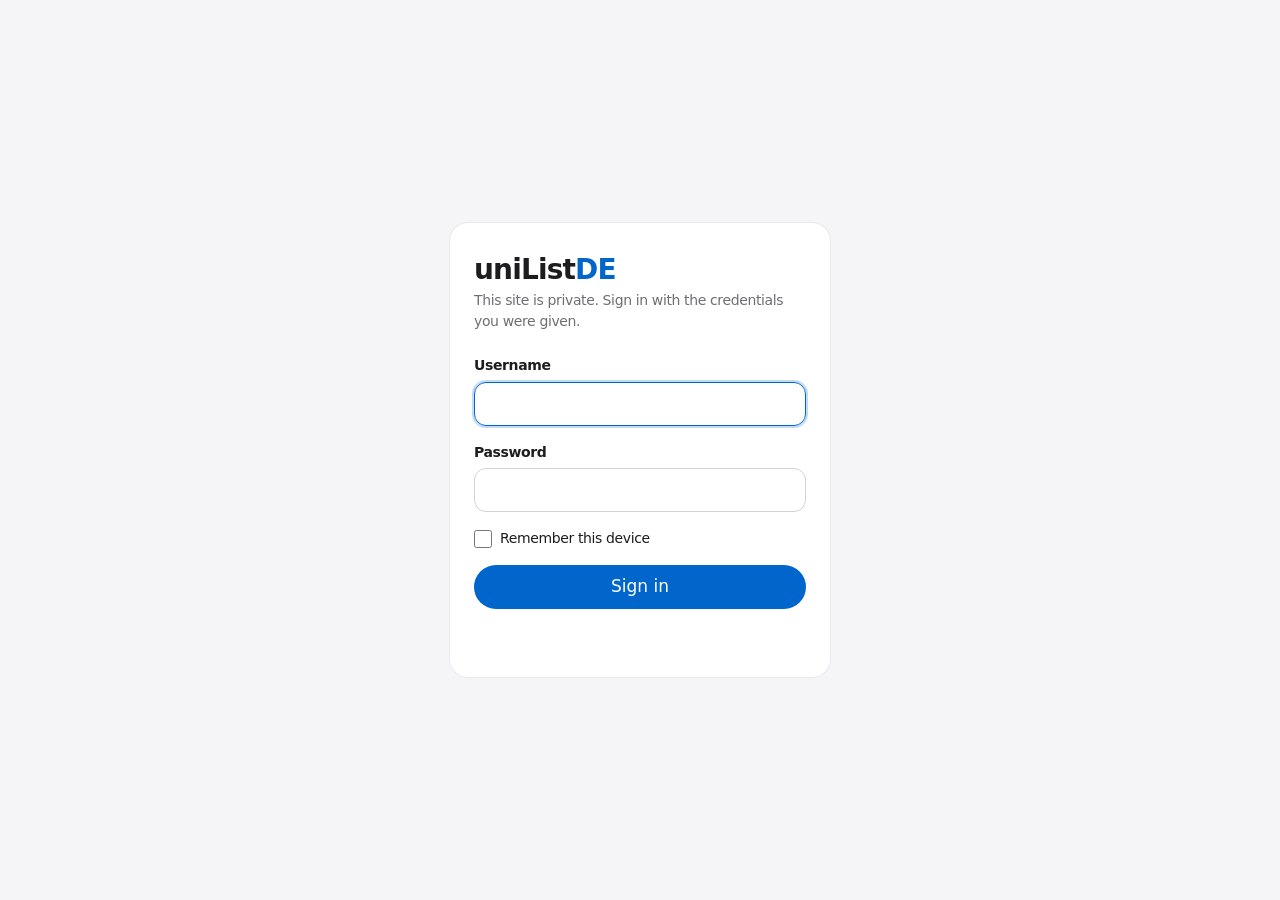
==== 404/index.html @ 33730118 "Deploy aa5e58d5928f51cd6ec2d35219abb6a08ee5b352" ====
<!doctype html>
<html lang="en">
<head>
<meta charset="utf-8">
<meta name="viewport" content="width=device-width, initial-scale=1">
<meta name="robots" content="noindex, nofollow">
<link rel="icon" href="data:,">
<title>Sign in: uniList DE</title>
<style>
  :root { --blue:#0066cc; --ink:#1d1d1f; --ink-3:#6e6e73; --line:#d2d2d7; --bad:#b3261e; }
  * { box-sizing: border-box; }
  html, body { height: 100%; }
  body { margin: 0; display: grid; place-items: center; padding: 16px; background: #f5f5f7; color: var(--ink);
    font: 17px/1.47 -apple-system, BlinkMacSystemFont, "SF Pro Text", "Inter", "Segoe UI", system-ui, Roboto, sans-serif; letter-spacing: -0.022em; -webkit-font-smoothing: antialiased; }
  body.wait main { visibility: hidden; }
  main { width: 100%; max-width: 380px; padding: 32px 24px; background: #fff; border-radius: 18px; box-shadow: 0 0 0 1px #e8e8ed; }
  h1 { margin: 0 0 4px; font: 600 28px/1.1 -apple-system, BlinkMacSystemFont, "SF Pro Display", "Inter", system-ui, sans-serif; letter-spacing: -0.03em; }
  h1 span { color: var(--blue); }
  p { margin: 0 0 24px; color: var(--ink-3); font-size: 14px; }
  form { display: grid; gap: 16px; }
  label { display: grid; gap: 6px; font-size: 14px; font-weight: 600; }
  input[type=text], input[type=password] { width: 100%; min-height: 44px; padding: 10px 12px; border: 1px solid var(--line); border-radius: 12px; font: inherit; font-weight: 400; color: inherit; background: #fff; }
  input:focus { border-color: var(--blue); outline: 2px solid rgba(0,113,227,.25); outline-offset: 0; }
  .check { display: flex; align-items: center; gap: 8px; font-weight: 400; }
  .check input { width: 18px; height: 18px; margin: 0; accent-color: var(--blue); }
  button { min-height: 44px; border: 0; border-radius: 999px; background: var(--blue); color: #fff; font: inherit; cursor: pointer; }
  button:disabled { background: var(--line); color: #424245; cursor: progress; }
  button:focus-visible { outline: 2px solid #0071e3; outline-offset: 2px; }
  .err { min-height: 20px; margin: 0; color: var(--bad); font-size: 14px; }
</style>
</head>
<body class="wait">
<main>
  <h1>uniList<span>DE</span></h1>
  <p>This site is private. Sign in with the credentials you were given.</p>
  <form id="f" autocomplete="on">
    <label>Username <input type="text" id="u" name="username" autocomplete="username" autocapitalize="none" spellcheck="false" required></label>
    <label>Password <input type="password" id="p" name="password" autocomplete="current-password" required></label>
    <label class="check"><input type="checkbox" id="r"> Remember this device</label>
    <button id="b" type="submit">Sign in</button>
    <p class="err" id="e" role="alert"></p>
  </form>
</main>
<script>
(() => {
  const KEYRING = {"v":1,"iter":600000,"users":{"9813ba6cee63ca7877e15a4198fd68dc547dd227cd6344d6c469c0617b73aa99":{"iv":"8YIy4WWxPS7L4ukZ","k":"6tRPwmRvdwOZzoa3z/83nwIt6Bo3PattpwhvLn/Uobwe/H6YMy0M9qNpjrBkaQEW"}}};
  const PAGE = "UleaRjrtK1TjlDn2SOzU2AsKCkxheghcSSDxgYiZ+kBLKD9bYxkUD8/fLtrsgJifG7ZEZoah3Dr7ARahg09MZA2E50jCt/GhyR3K07uH0+RMojnavcOzvrXhomS/bdQEq7j4Kab1UVPy9Fb7+thxus8hX0Eox55diAozffNWZyRksu6zxPqd6hdUSGvjTJ5xpMIQzmym47W3R/[base64]/XMrVl5KqsFlZ4KKXSCwOkaLEQxRSDOOeJ8azqQXhPQxPtTc9YxzN/258iK1Tyrk+H1UdSvLNbokvI/kXlmynAVM17ZvdzouXg2MW5SLOENPhjQYOg6ZOjW7JiI74zRKt3k5CWV8sbxcYvWEZIbljvqs44esy7A/uQwrs9NzrAaV2URVYkJoZ1EmxwQ/YZ7msm5Lk5WWpesiu432eHS/Fdl0Ezl5If3u1oDHJhPPQziUaBJcvzJGVgI+fdx+eAvQlaZblWhDI7eigwPmx3wvxLegVL0GJB99ayQZgTX/cu9y66Xbtve/j8lLWkVZETx5n0ralkiX7UBpHA5zPTZB2SFfZTYKra2AuEBpxwlTSVVjh6S3pKubsk+zOdHhKxC2/iCsB0YRuXkinKPw60ZH29i5w1joYEvAOypawhrY29e856Y0Jk09lHSi/4Ve4aYsAS+22MsmeoDpbXDue2KLHBMFVV1g8uSueRBnyP6PqBUar222U0Hs+PTjADudKXRhSYZ85eRhSa/C1yB0/z7PBDwoKb6yd3FAAgmYxtj+GszI+j84i8NvoQyd/vGq6xIrX8LH/m1J7kHqbqv9KctD1v4vn5pLrzPNrv/waJVSzP77aje1ni2iS6PS1/zJGnMcnIQeEekQGBWl/f0b0P2nL/HxYUxPWmvKmKR7yxWOismCNwiOgqGAhDdh0ITunvwZ1GLxbFoBn/NeufY7ZvRsYjWjkpx0k9A3f+V+rTYO5wCCTF36Y2ZENrklVdstr/OZd9qM46LdEDaxuGAG9IEUSqjp/XC9PG8o47PYHrmbSfoNb+GpZhblMPuHECjTUDCr07W7nSRja3j6JXpSAa6phqKMIiHR19ODCHAbYJw4to4s0mUVrCKDd3nMDMEtlfrFwD0JX59WmXDySbAM5gnWyUMznIzBeIqkHVOiWk4xFistHuHOCGz92BvAJHD2w9MTgKzKRrv2eh/umIwqRM/RJrYlDodTNB+BbQZNV5yxpbcZpiF2ZFGvBYIawWw21xEGwWo3Te/pAk+SVzKrFT5Ply1htIjoubrpc7Mfl64S84RNASR0ke+vcBlS/8Lbr2L9AUcXTVKDvBudycElsCvJAVjfYwuZJNAYjOg+EGaFPDvH0wjQR2tbL5BxufyfSIDTVJa+S0tp2EOAYAk3gSnH7Df3pAevpR0NhaBhRog3el4Ek7fK51IwjAbe7Fs76rKAtodUxO1sBwQt90Ic6F7mBbtA6HoW+emcs2sn5ystgUK2/+4bIvG+y8nZ1nLL8ZEMDmUFOZX9EcqusrKZMCYV6ol5Be5QlW8Y2UxUVEsJ+7OjKTT+H+s313agyuHu0avuB/4tBbDyHP0+4Nsau3pI/16vXUba0xrEXMgK/A6+Ve178Pq9b9apZiK7+bAN8uTj9HhxiwLCjYncig4nqQ2P0VHlVL7tIGTnUtCLNCvgqVw3PWUosVFVQQ9M6xNOb35MHwpL/V4luaEZ7CyPoSj//HOp7n3sWiD7kvRrKAm78gkirxIKAA75AXnaaYn7Kv5ewVtq3ahbw45Px1jE5+19TwV1F7JH+rY9TzgqFhZ50adpVNAj2hT+/1MLI85HpI3EhcrwZTzDC9qMty4Dq5KS44exFsV8J5UD9nQskFTLkQ2Xhf+r7hE2bOtwHWqUffWgH+10EcMhCKMPZXQMBJPgS+8JZ6FbkF5vUKY/zWdyH14cpKKqd9g4KleOws1hSvKx71tiirdQbel/1UGaMq9GNB2IHAg8fUGm+d6rUOU7pVkocuR3sJ1gS1Dps4mmM7ar3vOhTmZ4+GqxQrtAGGmmA3OEQdZAriTQrM/[base64]/TZi3BpOx5ZqyZDx4VGmCwxSkoxgf6l4t8tqriHOVWxNEfTJXVkqovF8W4Bg7vB/o1ozqxGqTO2t6zgCvxjQPhzlRfB1+SvjcC3xXR4icoYq3oWwpyXOw7w7bfwNfMJ7kJ2fQCLylvA8QotJttEOHw9o/FcgiY2gfWsustYlRlm3L3gUEavQdqh236VKcK2vsCZVreGPRQSuvIlx5wqqiEj1qUmEXQGjBEdw8Bl5hrzLf5hkuqZ6vWVTEf68kThNfA==";
  const S = crypto.subtle, te = new TextEncoder();
  const unb64 = (s) => Uint8Array.from(atob(s), (c) => c.charCodeAt(0));
  const b64 = (u8) => btoa(String.fromCharCode(...u8));
  const sha = async (s) => new Uint8Array(await S.digest("SHA-256", te.encode(s)));
  const hex = (u8) => [...u8].map((x) => x.toString(16).padStart(2, "0")).join("");
  const get = (st, k) => { try { return st.getItem(k); } catch { return null; } };
  const set = (st, k, v) => { try { st.setItem(k, v); } catch {} };
  const del = (st, k) => { try { st.removeItem(k); } catch {} };

  async function aes(raw, iv, data) {
    const key = await S.importKey("raw", raw, "AES-GCM", false, ["decrypt"]);
    return new Uint8Array(await S.decrypt({ name: "AES-GCM", iv }, key, data));
  }
  async function kekFor(name, pw) {
    const salt = (await sha("unilistde-salt:" + name)).slice(0, 16);
    const base = await S.importKey("raw", te.encode(pw), "PBKDF2", false, ["deriveBits"]);
    return new Uint8Array(await S.deriveBits({ name: "PBKDF2", salt, iterations: KEYRING.iter, hash: "SHA-256" }, base, 256));
  }
  async function unwrap(name, kek) {
    const entry = KEYRING.users[hex(await sha("unilistde-user:" + name))];
    if (!entry) throw new Error("unknown");
    return aes(kek, unb64(entry.iv), unb64(entry.k));
  }
  // the user's own key stays in this tab; the page and the data unwrap the current content key with it
  async function open(name, kek) {
    const cek = await unwrap(name, kek);
    const sealed = unb64(PAGE);
    const zipped = await aes(cek, sealed.slice(0, 12), sealed.slice(12));
    const html = await new Response(new Blob([zipped]).stream().pipeThrough(new DecompressionStream("gzip"))).text();
    set(sessionStorage, "unilistde.user", JSON.stringify({ n: name, k: b64(kek) }));
    document.open();
    document.write(html);
    document.close();
  }

  async function auto() {
    del(sessionStorage, "unilistde.cek"); // from the first version of this page
    for (const [st, key] of [[sessionStorage, "unilistde.user"], [localStorage, "unilistde.remember"]]) {
      const v = get(st, key);
      if (!v) continue;
      try { const { n, k } = JSON.parse(v); return await open(n, unb64(k)); }
      catch { del(st, key); }
    }
    document.body.classList.remove("wait");
    document.getElementById("u").focus();
  }

  document.getElementById("f").addEventListener("submit", async (ev) => {
    ev.preventDefault();
    const btn = document.getElementById("b"), err = document.getElementById("e");
    const name = document.getElementById("u").value.trim().toLowerCase();
    const pw = document.getElementById("p").value;
    btn.disabled = true; btn.textContent = "Signing in…"; err.textContent = "";
    try {
      const kek = await kekFor(name, pw);
      await unwrap(name, kek); // throws on a wrong username or password
      if (document.getElementById("r").checked) set(localStorage, "unilistde.remember", JSON.stringify({ n: name, k: b64(kek) }));
      await open(name, kek);
    } catch {
      err.textContent = "Wrong username or password.";
      btn.disabled = false; btn.textContent = "Sign in";
      document.getElementById("p").select();
    }
  });

  if (!window.crypto || !crypto.subtle || typeof DecompressionStream === "undefined") {
    document.body.classList.remove("wait");
    document.getElementById("e").textContent = "This browser is too old to open the site. Please update it.";
    document.getElementById("b").disabled = true;
  } else auto();
})();
</script>
</body>
</html>
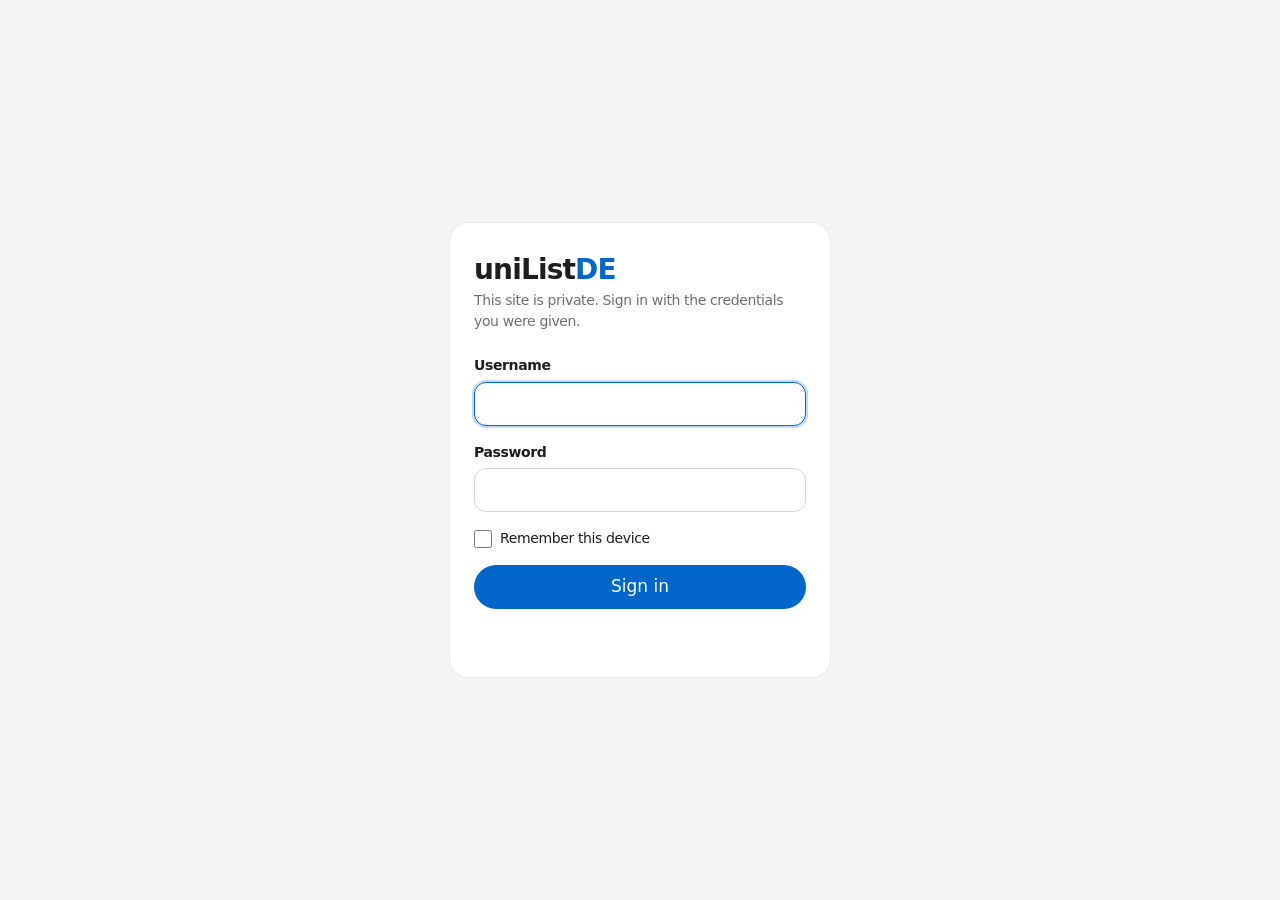
==== commit 055b73ce: "Deploy 120d5883614cb48d095f3cac9e5c16372117f837" ====
--- a/404/index.html
+++ b/404/index.html
@@ -43,8 +43,8 @@
 </main>
 <script>
 (() => {
-  const KEYRING = {"v":1,"iter":600000,"users":{"9813ba6cee63ca7877e15a4198fd68dc547dd227cd6344d6c469c0617b73aa99":{"iv":"8YIy4WWxPS7L4ukZ","k":"6tRPwmRvdwOZzoa3z/83nwIt6Bo3PattpwhvLn/Uobwe/H6YMy0M9qNpjrBkaQEW"}}};
-  const PAGE = "UleaRjrtK1TjlDn2SOzU2AsKCkxheghcSSDxgYiZ+kBLKD9bYxkUD8/fLtrsgJifG7ZEZoah3Dr7ARahg09MZA2E50jCt/GhyR3K07uH0+RMojnavcOzvrXhomS/bdQEq7j4Kab1UVPy9Fb7+thxus8hX0Eox55diAozffNWZyRksu6zxPqd6hdUSGvjTJ5xpMIQzmym47W3R/[base64]/XMrVl5KqsFlZ4KKXSCwOkaLEQxRSDOOeJ8azqQXhPQxPtTc9YxzN/258iK1Tyrk+H1UdSvLNbokvI/kXlmynAVM17ZvdzouXg2MW5SLOENPhjQYOg6ZOjW7JiI74zRKt3k5CWV8sbxcYvWEZIbljvqs44esy7A/uQwrs9NzrAaV2URVYkJoZ1EmxwQ/YZ7msm5Lk5WWpesiu432eHS/Fdl0Ezl5If3u1oDHJhPPQziUaBJcvzJGVgI+fdx+eAvQlaZblWhDI7eigwPmx3wvxLegVL0GJB99ayQZgTX/cu9y66Xbtve/j8lLWkVZETx5n0ralkiX7UBpHA5zPTZB2SFfZTYKra2AuEBpxwlTSVVjh6S3pKubsk+zOdHhKxC2/iCsB0YRuXkinKPw60ZH29i5w1joYEvAOypawhrY29e856Y0Jk09lHSi/4Ve4aYsAS+22MsmeoDpbXDue2KLHBMFVV1g8uSueRBnyP6PqBUar222U0Hs+PTjADudKXRhSYZ85eRhSa/C1yB0/z7PBDwoKb6yd3FAAgmYxtj+GszI+j84i8NvoQyd/vGq6xIrX8LH/m1J7kHqbqv9KctD1v4vn5pLrzPNrv/waJVSzP77aje1ni2iS6PS1/zJGnMcnIQeEekQGBWl/f0b0P2nL/HxYUxPWmvKmKR7yxWOismCNwiOgqGAhDdh0ITunvwZ1GLxbFoBn/NeufY7ZvRsYjWjkpx0k9A3f+V+rTYO5wCCTF36Y2ZENrklVdstr/OZd9qM46LdEDaxuGAG9IEUSqjp/XC9PG8o47PYHrmbSfoNb+GpZhblMPuHECjTUDCr07W7nSRja3j6JXpSAa6phqKMIiHR19ODCHAbYJw4to4s0mUVrCKDd3nMDMEtlfrFwD0JX59WmXDySbAM5gnWyUMznIzBeIqkHVOiWk4xFistHuHOCGz92BvAJHD2w9MTgKzKRrv2eh/umIwqRM/RJrYlDodTNB+BbQZNV5yxpbcZpiF2ZFGvBYIawWw21xEGwWo3Te/pAk+SVzKrFT5Ply1htIjoubrpc7Mfl64S84RNASR0ke+vcBlS/8Lbr2L9AUcXTVKDvBudycElsCvJAVjfYwuZJNAYjOg+EGaFPDvH0wjQR2tbL5BxufyfSIDTVJa+S0tp2EOAYAk3gSnH7Df3pAevpR0NhaBhRog3el4Ek7fK51IwjAbe7Fs76rKAtodUxO1sBwQt90Ic6F7mBbtA6HoW+emcs2sn5ystgUK2/+4bIvG+y8nZ1nLL8ZEMDmUFOZX9EcqusrKZMCYV6ol5Be5QlW8Y2UxUVEsJ+7OjKTT+H+s313agyuHu0avuB/4tBbDyHP0+4Nsau3pI/16vXUba0xrEXMgK/A6+Ve178Pq9b9apZiK7+bAN8uTj9HhxiwLCjYncig4nqQ2P0VHlVL7tIGTnUtCLNCvgqVw3PWUosVFVQQ9M6xNOb35MHwpL/V4luaEZ7CyPoSj//HOp7n3sWiD7kvRrKAm78gkirxIKAA75AXnaaYn7Kv5ewVtq3ahbw45Px1jE5+19TwV1F7JH+rY9TzgqFhZ50adpVNAj2hT+/1MLI85HpI3EhcrwZTzDC9qMty4Dq5KS44exFsV8J5UD9nQskFTLkQ2Xhf+r7hE2bOtwHWqUffWgH+10EcMhCKMPZXQMBJPgS+8JZ6FbkF5vUKY/zWdyH14cpKKqd9g4KleOws1hSvKx71tiirdQbel/1UGaMq9GNB2IHAg8fUGm+d6rUOU7pVkocuR3sJ1gS1Dps4mmM7ar3vOhTmZ4+GqxQrtAGGmmA3OEQdZAriTQrM/[base64]/TZi3BpOx5ZqyZDx4VGmCwxSkoxgf6l4t8tqriHOVWxNEfTJXVkqovF8W4Bg7vB/o1ozqxGqTO2t6zgCvxjQPhzlRfB1+SvjcC3xXR4icoYq3oWwpyXOw7w7bfwNfMJ7kJ2fQCLylvA8QotJttEOHw9o/FcgiY2gfWsustYlRlm3L3gUEavQdqh236VKcK2vsCZVreGPRQSuvIlx5wqqiEj1qUmEXQGjBEdw8Bl5hrzLf5hkuqZ6vWVTEf68kThNfA==";
+  const KEYRING = {"v":1,"iter":600000,"users":{"9813ba6cee63ca7877e15a4198fd68dc547dd227cd6344d6c469c0617b73aa99":{"iv":"Bm4CzQFNGvJ0p+Ws","k":"Nmv+Oq0iG0l+i//2ruvfLXviyLev7A0Iz+51fDfy3OKP/EcAm78MMjJ5I2Mi88f8"}}};
+  const PAGE = "Yh7O5uYTdviF+spFxPlgDx3RWZ0IK1HlV1Xjmb0jQQNrHkUsalUe6sWsAVQ5AtEm+y1I+iT4qpxVMi2Os7SIL4AsnuN8VHvSNLl3zNYPtfYyo/[base64]/YMDWWnD+KSSuBjnyc7tN7xYml7r2UMMmzWxziW94gCqrbZy8Xj+tANnftzvBPalhrT46Fn5FW2ewmYMWzt3OU4yeIiu8Q1bnjyi2/yAfP2Bdq2xVrCwnWhTLGbZn5EJYpsXl5Lp0OcvuPhpC0lXOByZM21F0tg2FvBhpYtxQfntTjYLxXo04VNKLAW/h3TlDge9lUb3H+t8HpZEor2ovfJKMg8ZD9G7XWNd6SNrOOwah2f7uXe+z/kjJ6IPEswiler0EQk7U/RlXt+hZ/WPcckHcM2yRxgwXG92ykpaO2ZKfnmx1BQdSu7JPoPV533ZSn2It+ZPGyzyZsyMJ0e/771kbBSl6UJ6jG58/qVD6k3/ZJw0cLSVTbw0LxAzjqi8J53PuLezEbbha63hQ2P2xEdClzgHS4xwLCamCudT9LJEECt8+Q1eJj+TsFs/[base64]/rMOWytBbh3Cb7t1sNr07twbWkjU606zxlLKWFPc0nJ6i9N3wNZILtuY1DP4SE9oeDfVbBQ+cRuvaVNPBaAN2EGVvIAjfjZGBM4CcvHqU4mkEHvhPnEnr/VoVuzcNh9R6Ocno+7/o1bne2C7e8aCfjk1BP2W6BymSWgv53iHgARNCW0bPPtGFZlxFn+WJcP8rOrVb+/w0R2bnanhj8C9UUWzEJMIFCTdaGjUTU3Yk23qhJtVKPuxWRANC5PgjP0RYKG+I8/40XO9QUzjjQCF1lRFVDUZ7/1vm747TcUnS5EHZhwZR/1EktyQMN4rmcHiY3rbicfLOaCPmWc33FGqZm0Q5gpZbdJa1kcTic2C3e34f+FKYu55wT3gpsvJjnWbT1zyFiWRoQcZBUnfL8VDoNEBdB6HGecLXinV1aGrfAnExkGVBeh8czyNjA8GyJinQNooCfCDZf1y3KlL1fvqifw0/KJcWvD865383gU6o4o73MfaOiODYtrN5GY6pEvZBywaEM8qDg9FQRJBGXWC+ytyfT4HCP5E5w0J2CEuhs6Xlj1emWnYLAtqKFs/jyHRpDTL6IZ2YxnCFVE9ydaAWLi6PoO8ykCSmdbxbL4aoHGz/PdEBGrJcbZrUxUtPKHhABAC/3MOitAL63Bn/LMw4Wty6P8oBL6Mw7t1GUk1YcxzbtiVmoj6JI7iiPHD7o7C/I6+gprM6MZ/V7/CO2pknQHjthlfT4Mp9y9jycfp608tuG4UqI4pb5tjzMJueVqENhTdbMOfWfjJn0+/jqis3rwkW8gbEnyY87AOHDJGycT17/4uKDJB1JBEnWuHdmpVjF36Cqp+qPKB6f3pvMsX4P/bkuOCKwOiiASbTzgsZDMlyAVpAZm2XHTIsHF2ok8G9iwTiwOnYykzg7UFIDUlrlvnM0R5L6B/AYtTTsKviIZeNGkMhRdrm728LjJvMKNqjPFhxbVvpVZPjsKNawAVFvKu34PsEP+kY7dZCUqfFh4DjR4m+DQxiHqJMnWMvD3RmUuZdO0/bzfEELT0dPHmkXJyfm2dtGKT9u0uYIRyv/dMUpg0NdD7aWeaAdc4nAiLVAleoLbesO0/D7TeVXS1DvVOKOzLycCAGfumhXeqGAMldwre9b4UryOb99UMZX6fnwO6qOiykhXrUM2keoTluT4LU2iX8O5vsc6JY7Ks5I0Droi2uRdaqXNXcIVgxifrgoCdilpfe8GCwJWWWLpHhfunHraDWZbAR2BRFmxuwOrm6x36wYJ4pRhKWSZEaI2a3LaG+wdnUfC87/0m94kk1u0S5L4bQ4DLw+BmXa/qpCIkGhNRwBN0XRGT38QD+bifQPKRFZ7SfFpZkRP3yzEmBBlCnivCA5shUQLLDiWpcq0QFuFD5WbOmSqArYt3yGxiLJ2nVYhGhMNRjYtfrfwgUFUUPUsZRbmZS5tdl410B9adf+DNOPYC+mYD7i7O9IIAf3ZhYGX8wKQcYzz+Fn7vc/0/TfGSY6wGzAIqMJsBehPInm4mE9L0kfRyamFadu7vMYrWHQEPSm1nMbkbNyJBAUEV0tHnRfMvS/qn2yjlokN/4itAOUwpjKdWSRsD0dsgYbk8+22RxvKPrZMPzmZlwYn/pLXeRtBQYAJ+SQXKFyd2OU2EDnEvTY3mTzImCJYZUWpqFibvrCuKkIMCnUrLexi9me1q5czLdM043OfzijdCQU6aazqvuKXDO3PrQf9v/c52wd86GyMf9A22HXY6WrlQk2zNW5KovVeK6u2gIqfLXmqmR1RVxAyQFkOPxDPnC1PY7UoA70afahfQSEatRK90qNNnpNl3DrqmOhpXnYmJf4dQOjCo53kAV3maXX7ANX3qIbRd5pfMaO6mdDEeLYLdUvkHiDZHrvCCPVxaGuI9Xw==";
   const S = crypto.subtle, te = new TextEncoder();
   const unb64 = (s) => Uint8Array.from(atob(s), (c) => c.charCodeAt(0));
   const b64 = (u8) => btoa(String.fromCharCode(...u8));
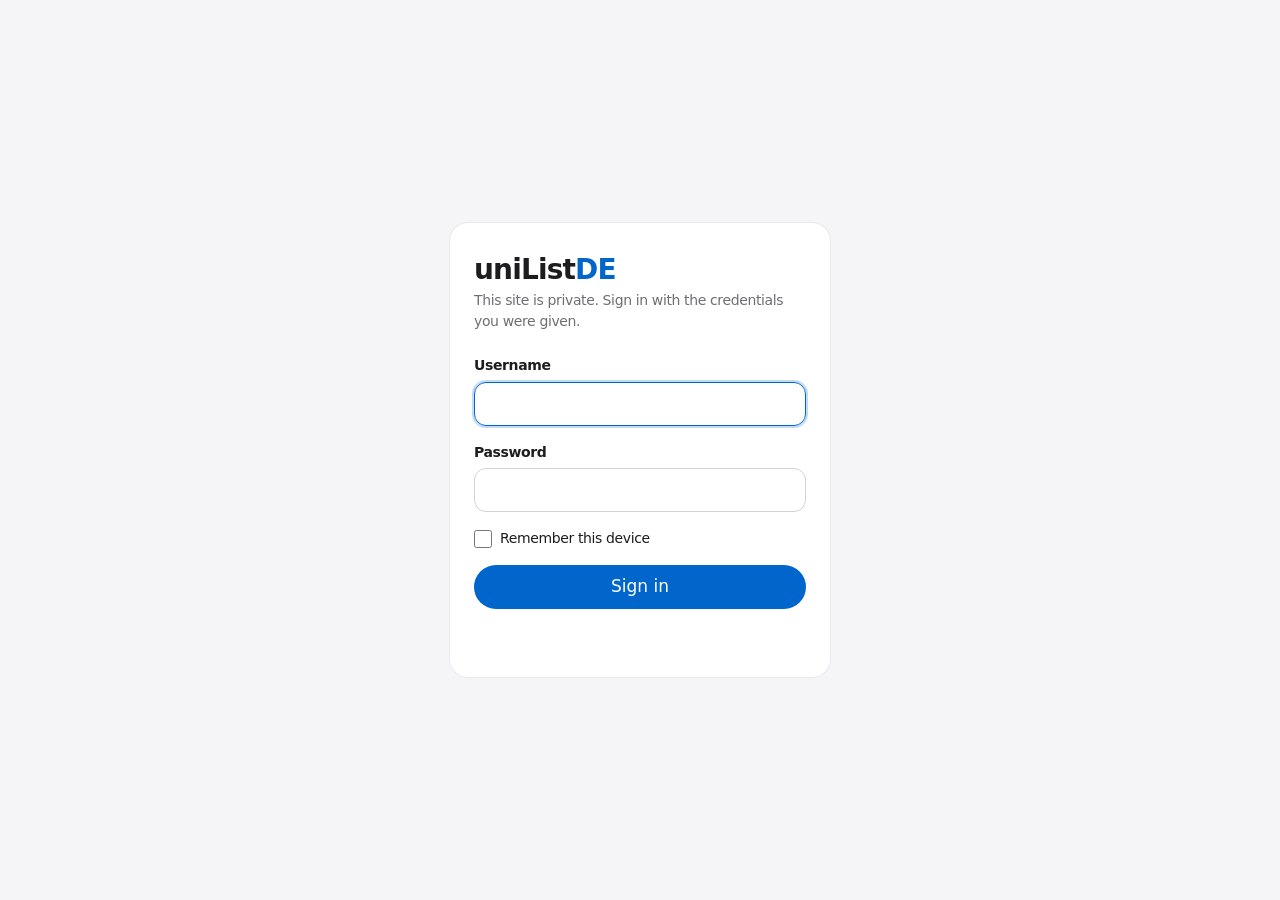
==== commit 4c2c6c0e: "Deploy e8baf86b99ddf48b110cf17678c9b51ba5699d5a" ====
--- a/404/index.html
+++ b/404/index.html
@@ -43,8 +43,8 @@
 </main>
 <script>
 (() => {
-  const KEYRING = {"v":1,"iter":600000,"users":{"9813ba6cee63ca7877e15a4198fd68dc547dd227cd6344d6c469c0617b73aa99":{"iv":"Bm4CzQFNGvJ0p+Ws","k":"Nmv+Oq0iG0l+i//2ruvfLXviyLev7A0Iz+51fDfy3OKP/EcAm78MMjJ5I2Mi88f8"}}};
-  const PAGE = "Yh7O5uYTdviF+spFxPlgDx3RWZ0IK1HlV1Xjmb0jQQNrHkUsalUe6sWsAVQ5AtEm+y1I+iT4qpxVMi2Os7SIL4AsnuN8VHvSNLl3zNYPtfYyo/[base64]/YMDWWnD+KSSuBjnyc7tN7xYml7r2UMMmzWxziW94gCqrbZy8Xj+tANnftzvBPalhrT46Fn5FW2ewmYMWzt3OU4yeIiu8Q1bnjyi2/yAfP2Bdq2xVrCwnWhTLGbZn5EJYpsXl5Lp0OcvuPhpC0lXOByZM21F0tg2FvBhpYtxQfntTjYLxXo04VNKLAW/h3TlDge9lUb3H+t8HpZEor2ovfJKMg8ZD9G7XWNd6SNrOOwah2f7uXe+z/kjJ6IPEswiler0EQk7U/RlXt+hZ/WPcckHcM2yRxgwXG92ykpaO2ZKfnmx1BQdSu7JPoPV533ZSn2It+ZPGyzyZsyMJ0e/771kbBSl6UJ6jG58/qVD6k3/ZJw0cLSVTbw0LxAzjqi8J53PuLezEbbha63hQ2P2xEdClzgHS4xwLCamCudT9LJEECt8+Q1eJj+TsFs/[base64]/rMOWytBbh3Cb7t1sNr07twbWkjU606zxlLKWFPc0nJ6i9N3wNZILtuY1DP4SE9oeDfVbBQ+cRuvaVNPBaAN2EGVvIAjfjZGBM4CcvHqU4mkEHvhPnEnr/VoVuzcNh9R6Ocno+7/o1bne2C7e8aCfjk1BP2W6BymSWgv53iHgARNCW0bPPtGFZlxFn+WJcP8rOrVb+/w0R2bnanhj8C9UUWzEJMIFCTdaGjUTU3Yk23qhJtVKPuxWRANC5PgjP0RYKG+I8/40XO9QUzjjQCF1lRFVDUZ7/1vm747TcUnS5EHZhwZR/1EktyQMN4rmcHiY3rbicfLOaCPmWc33FGqZm0Q5gpZbdJa1kcTic2C3e34f+FKYu55wT3gpsvJjnWbT1zyFiWRoQcZBUnfL8VDoNEBdB6HGecLXinV1aGrfAnExkGVBeh8czyNjA8GyJinQNooCfCDZf1y3KlL1fvqifw0/KJcWvD865383gU6o4o73MfaOiODYtrN5GY6pEvZBywaEM8qDg9FQRJBGXWC+ytyfT4HCP5E5w0J2CEuhs6Xlj1emWnYLAtqKFs/jyHRpDTL6IZ2YxnCFVE9ydaAWLi6PoO8ykCSmdbxbL4aoHGz/PdEBGrJcbZrUxUtPKHhABAC/3MOitAL63Bn/LMw4Wty6P8oBL6Mw7t1GUk1YcxzbtiVmoj6JI7iiPHD7o7C/I6+gprM6MZ/V7/CO2pknQHjthlfT4Mp9y9jycfp608tuG4UqI4pb5tjzMJueVqENhTdbMOfWfjJn0+/jqis3rwkW8gbEnyY87AOHDJGycT17/4uKDJB1JBEnWuHdmpVjF36Cqp+qPKB6f3pvMsX4P/bkuOCKwOiiASbTzgsZDMlyAVpAZm2XHTIsHF2ok8G9iwTiwOnYykzg7UFIDUlrlvnM0R5L6B/AYtTTsKviIZeNGkMhRdrm728LjJvMKNqjPFhxbVvpVZPjsKNawAVFvKu34PsEP+kY7dZCUqfFh4DjR4m+DQxiHqJMnWMvD3RmUuZdO0/bzfEELT0dPHmkXJyfm2dtGKT9u0uYIRyv/dMUpg0NdD7aWeaAdc4nAiLVAleoLbesO0/D7TeVXS1DvVOKOzLycCAGfumhXeqGAMldwre9b4UryOb99UMZX6fnwO6qOiykhXrUM2keoTluT4LU2iX8O5vsc6JY7Ks5I0Droi2uRdaqXNXcIVgxifrgoCdilpfe8GCwJWWWLpHhfunHraDWZbAR2BRFmxuwOrm6x36wYJ4pRhKWSZEaI2a3LaG+wdnUfC87/0m94kk1u0S5L4bQ4DLw+BmXa/qpCIkGhNRwBN0XRGT38QD+bifQPKRFZ7SfFpZkRP3yzEmBBlCnivCA5shUQLLDiWpcq0QFuFD5WbOmSqArYt3yGxiLJ2nVYhGhMNRjYtfrfwgUFUUPUsZRbmZS5tdl410B9adf+DNOPYC+mYD7i7O9IIAf3ZhYGX8wKQcYzz+Fn7vc/0/TfGSY6wGzAIqMJsBehPInm4mE9L0kfRyamFadu7vMYrWHQEPSm1nMbkbNyJBAUEV0tHnRfMvS/qn2yjlokN/4itAOUwpjKdWSRsD0dsgYbk8+22RxvKPrZMPzmZlwYn/pLXeRtBQYAJ+SQXKFyd2OU2EDnEvTY3mTzImCJYZUWpqFibvrCuKkIMCnUrLexi9me1q5czLdM043OfzijdCQU6aazqvuKXDO3PrQf9v/c52wd86GyMf9A22HXY6WrlQk2zNW5KovVeK6u2gIqfLXmqmR1RVxAyQFkOPxDPnC1PY7UoA70afahfQSEatRK90qNNnpNl3DrqmOhpXnYmJf4dQOjCo53kAV3maXX7ANX3qIbRd5pfMaO6mdDEeLYLdUvkHiDZHrvCCPVxaGuI9Xw==";
+  const KEYRING = {"v":1,"iter":600000,"users":{"9813ba6cee63ca7877e15a4198fd68dc547dd227cd6344d6c469c0617b73aa99":{"iv":"flH88a9wwYWFvODe","k":"+KPk+RCm+kinWXRSgOKhjghrMfevKcZnjsXnOznYtRPXSdaOzt78iZT7x4LJ9qYU"}}};
+  const PAGE = "jrRESRLr0u/fWsXtLZc9p3uKnyKPSzNVgx0qof+x2Toqf7hicHv/lNIcwGQ7C3jdOPm2/otDdJilwyL9BTcISwhBeAyymFcDrQ9GGhLjEnO55/[base64]/RtxqbuA3S4n7wNl9Oemn8jmderIM1WWEDX106todIjvSk07FsUGbLvFlYcHkx4nN8nAxh4MG7AEqFApkunauMsDEXSJZzHJpP9cU081Tg2M7yDuHbCeN4ad/L5v/2Smunp1KOYgXTyfIFULpq32fH1EFy0GpJCGy530HM4H7K/dmKBDGjl6vroj0SOhykIXs8048V3oWjdzXoYa1bTvbOomPZ8sk4kb70xNXmU/VhyhPa2oFTCoBW9/PoqMji1Gac7U3CbnVVHFGISMyccHVaYVlgGHyux27YBJzmQgLpzZ04UUdydizFBTzp6S/ZDfzcUX1asI/jZ8V+pNVgVDVXB+ZTHe9VTXo8yUsQAUmwVGn85cgUwUxuhGr5MmeXvzgoOPUFGlf9qLEwxLMGq+7pFYXp/[base64]/odxDocpPfQne6w2477ormiJsT+bvUIpmTpHIpAqhkpndNT8xxVONV0hPQe5k8tFNS8P7DfQFr4cS0H/0tVgUI8WrM8+0TvChA49F9mD06CQ4x+uAlATvmDZ8k14TKSIIGpAxC0k1YOFZbvXD+x3OKRYypPjK35sNecr7OHnnm3Xpgk9fSuHOKRq0aU/hSFtOyb9Y5RXwAsv6EJ0380yWDaVi/+spS5pXn+29FUW6IHzoB/CFgJdakWOvOfzX/J3iQAen8W7fGxaDRhEYcCPV3pqp0L8Pd0W5GHVM+3pZGKA0YSgYXlG0FEpEQvr+48BLdqC96lSRGDDeMoLjPW1rRSrnNBW0QhIN5GBc/KMZ5QK7Wa9fLSOPKzaxPQr17bKTqJV4wu85eIOVaBKW24cj3n+zFnF4DHWSyn8rj1ADfU67Y2HM0dzrjCIz227BeJy6eJeCWWahX0X0OFQQkNT1HfA6wh/TmwXkkjTjs2386nqfMtqTbbTsYWc8z1NIz5G2pF891LJK9J21i49uefpumCHrrvcn2HEWAVMdG4EaPJGmOCPtLUgdrUPvRbI81X3DFcaGx50xoWcwswMGD1NEHz0EnLEoXxluwyZwvfHPBhylOPEzJZJZyr/E5Bf4u/zYLTbQQLunszaAEg0ccLAVeLIl/RPjbYw5uR4QOzQ4Y6C9/OBmOwcMs1sBmmO5EdwI3LMp7ocH/oNUyJVSm4Fyk+Hno43yXL3RegmGlmINlXFozr6CHzC9FunnpzVTqwXQdRSijT39EP5nblCxSDV6OMqMPu9UirRAXkxoxlUB7sTNFudFskh+hsl0Zp0LOnjMnOTLKvWhLOuP6waZiFFHCSQTD2rx6fao6rNZRAWT45N/sjQcg+P9AGWm+u1DkBzyJEd6HXj0poTOrbb6PhKKtW7p46eeX2Cx+XK8LqF4UIxVvbhfvCSYZRcH+vqA5egM/k0S63GPO+gvfDnqggcezpCWQvhEc46es1zMquGze2cmrhO3xmdgEFXuXiNKhrGXwh+9ZUFvw2FBK6PCW5TmZDx/ONgoy6iXaYwCJFqoimaXvzvfXsl3Neiw95UolHpQxrTfiwO1m0ZOgSFQUmCkhnKPxuAZ2Rf4VqYm/[base64]/7NF+o/qv/hw5NuNfiaQ6iuQ3rVX7/Fl9FV86V82xt7KhUTEzP5EMrGm9YSDYfgeBhVWblBM/[base64]/lE/a1NAwKZtLao3Vz4OtfdsJoUZm6D+BvhtuU+xVftRPXOwjC+rMiRrkDV2TFeZxGPkjp9OQ86FB/S/K2dvDtzXd2Pb/wc6qSxSKCH77pk01xEWhC/xlM1TbiS33xhuQZu1tGseliXk7S1ee8FRDNSVZcujimBxr8HnbaxZAeM/+qTCCLYBXyXo0a1+e2jSLF5FOd08wvg74/nd1K60/BALG9Dy6J0aO8SY62Z3NpAGFZg==";
   const S = crypto.subtle, te = new TextEncoder();
   const unb64 = (s) => Uint8Array.from(atob(s), (c) => c.charCodeAt(0));
   const b64 = (u8) => btoa(String.fromCharCode(...u8));
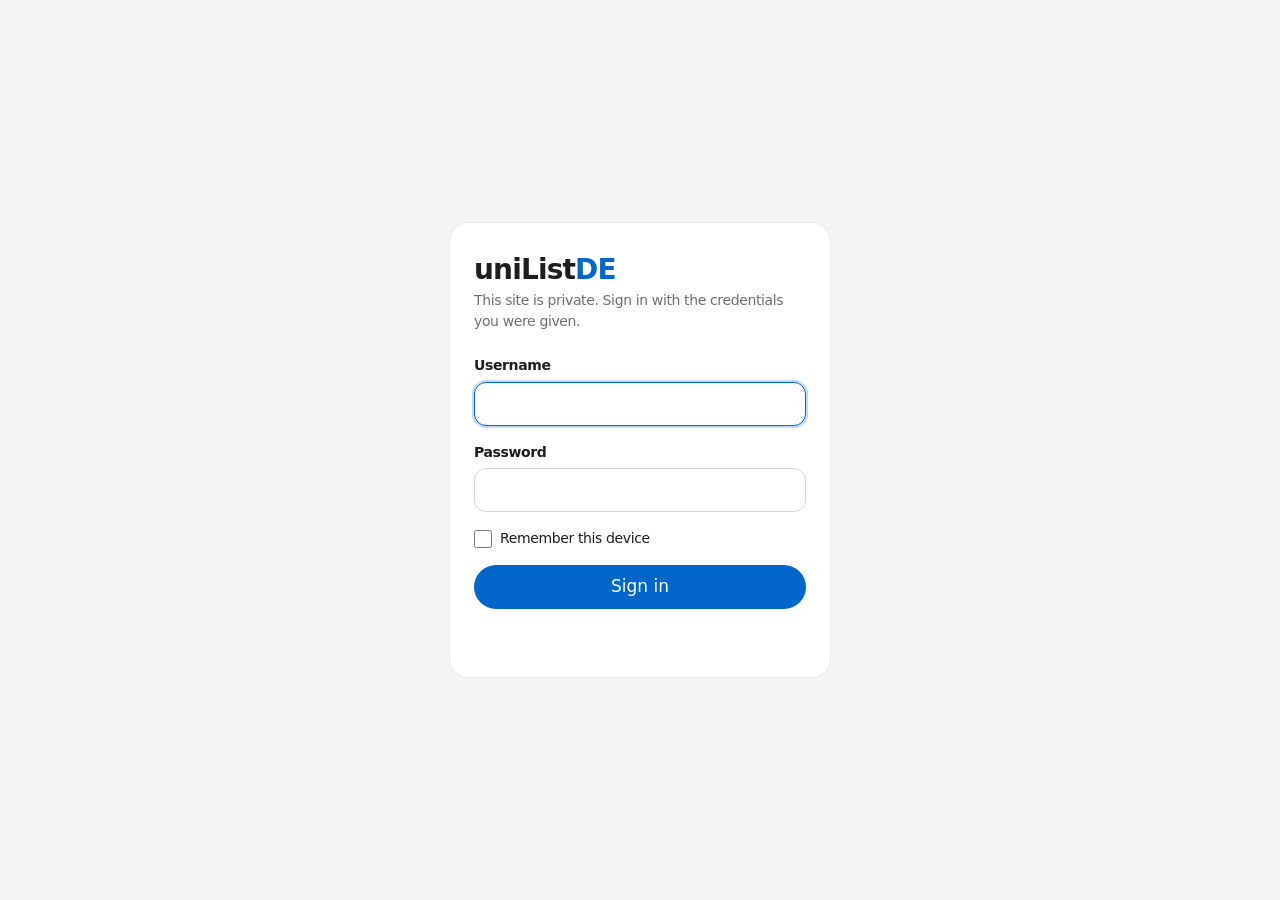
==== commit ac3a423a: "Deploy f0a847529e22e4932c7bd585d492fb92f57e0412" ====
--- a/404/index.html
+++ b/404/index.html
@@ -43,8 +43,8 @@
 </main>
 <script>
 (() => {
-  const KEYRING = {"v":1,"iter":600000,"users":{"9813ba6cee63ca7877e15a4198fd68dc547dd227cd6344d6c469c0617b73aa99":{"iv":"flH88a9wwYWFvODe","k":"+KPk+RCm+kinWXRSgOKhjghrMfevKcZnjsXnOznYtRPXSdaOzt78iZT7x4LJ9qYU"}}};
-  const PAGE = "jrRESRLr0u/fWsXtLZc9p3uKnyKPSzNVgx0qof+x2Toqf7hicHv/lNIcwGQ7C3jdOPm2/otDdJilwyL9BTcISwhBeAyymFcDrQ9GGhLjEnO55/[base64]/RtxqbuA3S4n7wNl9Oemn8jmderIM1WWEDX106todIjvSk07FsUGbLvFlYcHkx4nN8nAxh4MG7AEqFApkunauMsDEXSJZzHJpP9cU081Tg2M7yDuHbCeN4ad/L5v/2Smunp1KOYgXTyfIFULpq32fH1EFy0GpJCGy530HM4H7K/dmKBDGjl6vroj0SOhykIXs8048V3oWjdzXoYa1bTvbOomPZ8sk4kb70xNXmU/VhyhPa2oFTCoBW9/PoqMji1Gac7U3CbnVVHFGISMyccHVaYVlgGHyux27YBJzmQgLpzZ04UUdydizFBTzp6S/ZDfzcUX1asI/jZ8V+pNVgVDVXB+ZTHe9VTXo8yUsQAUmwVGn85cgUwUxuhGr5MmeXvzgoOPUFGlf9qLEwxLMGq+7pFYXp/[base64]/odxDocpPfQne6w2477ormiJsT+bvUIpmTpHIpAqhkpndNT8xxVONV0hPQe5k8tFNS8P7DfQFr4cS0H/0tVgUI8WrM8+0TvChA49F9mD06CQ4x+uAlATvmDZ8k14TKSIIGpAxC0k1YOFZbvXD+x3OKRYypPjK35sNecr7OHnnm3Xpgk9fSuHOKRq0aU/hSFtOyb9Y5RXwAsv6EJ0380yWDaVi/+spS5pXn+29FUW6IHzoB/CFgJdakWOvOfzX/J3iQAen8W7fGxaDRhEYcCPV3pqp0L8Pd0W5GHVM+3pZGKA0YSgYXlG0FEpEQvr+48BLdqC96lSRGDDeMoLjPW1rRSrnNBW0QhIN5GBc/KMZ5QK7Wa9fLSOPKzaxPQr17bKTqJV4wu85eIOVaBKW24cj3n+zFnF4DHWSyn8rj1ADfU67Y2HM0dzrjCIz227BeJy6eJeCWWahX0X0OFQQkNT1HfA6wh/TmwXkkjTjs2386nqfMtqTbbTsYWc8z1NIz5G2pF891LJK9J21i49uefpumCHrrvcn2HEWAVMdG4EaPJGmOCPtLUgdrUPvRbI81X3DFcaGx50xoWcwswMGD1NEHz0EnLEoXxluwyZwvfHPBhylOPEzJZJZyr/E5Bf4u/zYLTbQQLunszaAEg0ccLAVeLIl/RPjbYw5uR4QOzQ4Y6C9/OBmOwcMs1sBmmO5EdwI3LMp7ocH/oNUyJVSm4Fyk+Hno43yXL3RegmGlmINlXFozr6CHzC9FunnpzVTqwXQdRSijT39EP5nblCxSDV6OMqMPu9UirRAXkxoxlUB7sTNFudFskh+hsl0Zp0LOnjMnOTLKvWhLOuP6waZiFFHCSQTD2rx6fao6rNZRAWT45N/sjQcg+P9AGWm+u1DkBzyJEd6HXj0poTOrbb6PhKKtW7p46eeX2Cx+XK8LqF4UIxVvbhfvCSYZRcH+vqA5egM/k0S63GPO+gvfDnqggcezpCWQvhEc46es1zMquGze2cmrhO3xmdgEFXuXiNKhrGXwh+9ZUFvw2FBK6PCW5TmZDx/ONgoy6iXaYwCJFqoimaXvzvfXsl3Neiw95UolHpQxrTfiwO1m0ZOgSFQUmCkhnKPxuAZ2Rf4VqYm/[base64]/7NF+o/qv/hw5NuNfiaQ6iuQ3rVX7/Fl9FV86V82xt7KhUTEzP5EMrGm9YSDYfgeBhVWblBM/[base64]/lE/a1NAwKZtLao3Vz4OtfdsJoUZm6D+BvhtuU+xVftRPXOwjC+rMiRrkDV2TFeZxGPkjp9OQ86FB/S/K2dvDtzXd2Pb/wc6qSxSKCH77pk01xEWhC/xlM1TbiS33xhuQZu1tGseliXk7S1ee8FRDNSVZcujimBxr8HnbaxZAeM/+qTCCLYBXyXo0a1+e2jSLF5FOd08wvg74/nd1K60/BALG9Dy6J0aO8SY62Z3NpAGFZg==";
+  const KEYRING = {"v":1,"iter":600000,"users":{"9813ba6cee63ca7877e15a4198fd68dc547dd227cd6344d6c469c0617b73aa99":{"iv":"qyTCm6gyG0Wjrpcf","k":"odFQZ+SDVpHbAByTAUNlrZVPKjNWh7Tha9MevnTs/1eWCgHowFr1ynQBYREzoYbr"}}};
+  const PAGE = "iLix+Cc/j7YGWdhd2VQlFSVaXaJsy0VlxcEn+40J0EwHCW+D9aMAmzF15Hy1486vtO1NS/xP8gefTLGZwq5VcO1dHA9F7J02TKspz+uTLCtprboUuFoQlVkVAT6L/KsAW6f8fhTZssdb/42A0Xfc0pUbePc3fPsPr9SrCW9I2pEOiC+xX95H9PVcbZFPYb0lZxH2C5+GRO0kzcq7NZQRC9QWV5pbTNUyi0GCH5bgR+qhb5tO/917hDZUas2QvmSqV6L4O/qnXfFqBwQM0KQiw1WjD5aglJoRbgICEVx65UU9Cmc0ztiWDXeP8wVq1vMohsE4PjkkE/HuoM9oVZF5UbFzOfySKdBDDp7t935daNd9YVTAZtHVGa+2cTnD6b2WnLb6NEjKmgfYW95xFuIURE+mSDih3CFzIj6DnQlcnDNCschSqrXT9Cql5Ud68asF0/4fpM+duBkdcZyJy++9qCZpQMT5KSHYYUeb9FeME/ukUIxsjUfz2YjPeAg1lMqrAiqyYkqQETonagpV6Q0KqKfMnmE2Yc85GTVPTPn42g1Vi1P3Bwkmq84gbvPDpFOMNDfEpGSHiJ0tGpCr75CnqUTgQat5KBYb4yiBCiDfZVZ828+Q6YrZItkHum0xJgpYitnDG0+3/b7hE8tddQcy8uMFzU4z5ie7YWyYLfwubxFL0GVxX5SmLphgzTmByhAQQd5qk/[base64]/aPMyiCG/hXoVA/rb1g6sEPqB8kCqfdxPWqsDwu598lZIj+v4TTWHjEYkS7rtRfk2+M/PmkDPcARNkzllU/QzzqvnDKQ7sEGVwUKRf/KM+vGt4xdTMTvJgdKJ5Cm7J6uptmvXi51x7DkXr3OzAx3UXDYFmyn0mOPmzCvJC2TLg3eOtNK+2dk3Xy/3dSIbrKjY0NtARWNHIWiHQs1mfnmrX+0PdAuUnknCnvR2jEEv1sMdQIUFEiNNNpLDOHSb/ReFCCwgIr59aff6FbjtQS8tLrZjpTcCBFi4LCuOkeqbDL9nUJOn7Nd2SJZDFlthBDh8wyWRKHy5ZOtN0pA8tzkrek9ttFi8sDhGUiVfQQW39OXlIaGX0fNvG/9piRvWcS+XIcunClHukXtCAgr39msy/W9pb7+VJosBQKJ8IhNGzgpkvG3751zsh+WDRYywdWvcqNZ/FOzKd2zOyJPTA/vlRtSzhpokM/xcplK+EV2e/+aY/ExY976wFiX0/VCYn2YKcKo8hbaIomUBx3byuxWxnQ3X/7SA6lqc44JTGRxSXVnf2Iw2KktXS0qUWp+WKSulQL0C4nwQQoXs2xiWbG73gGoOUr+5mTvzWMLLY7wA/wWSHPNRbWWF4eaX9DdsdldzFiDyPcicjkCv0oPVgWqz3vyiItWJ9VEu5NoWTzYqBC0y7GD1IEHGABA5dwcC41saG2epCT+a1DAb/8mcBcTlxXB3S1ewPbvOsqFW6jYYATnAvIh3GwlO85yvNSsl9PcMsEKA3IzK8K5UyzRPS7c4d+ZnNhX2y08spJnPh+7pNoRZN65+7SlKL0mRXcUAFGk5HnB9DLZAv0Rh0GW5AIGgHp+0SousUNvSNmnqCXSvLvE+bpnTcyZ6U2/Ftmcev60kd1+IC19Shentk3TdoEY8FWQXQ/UvElJC8+Bo/CksnEYrWaHA3EYsYCdvi2nINqXqJXLau9FjdngfjBEZHaNBtbqt5oluj2kFibHmTk3az3oa9t99WEE1tJ8OAfnM/Qh5ofVeS9qvuEPa+wD1kMUCafovVWsuy3bch+xG+70Vwtb9ezyxtQS0sJu3fZYs8dnLohpqHRsQLh3sjPA2PBey95j/NfE6V7yPF7KjZ24gGMrnw7kStz4s29bFnPRYETPtI0lLF9EGMi5eFMhToyaOsemfMR5rqYPx28JsLBYhC31fs3RThAPSZIX0/qbCTMDWcZiJjcxu5jYihLSZyAXZGkSbbDyjEc6033M+f2g2Mip1Hhwk4fYLaBRh++6l6zIG9ccvvBUw09IF+7v+xYjmhM2+9lWELw3Y3EsM1TjFNJHX/StaVbvws7RYThSQyzdz2pAbBAFWxCqdLnZs4QjpZ11wQST/OnYSvOGOXzrvtGbkGf1KX0HrqfEbOg3x1ouk1V61PRxkMdm0SKxDv/G5c1zUR3m66gy03cjjoBJkHHoF/07SBAFvHL9Hou5dvVD1JwATeFztnfknre/9IRbHrcqRnQobOmY8ER3MTdSf8yzrAOv0SBPHZ5Dvl0Ie9ixMPvbKGwu/[base64]/cY5H6rAbAZQE+U8ZccUEDj2GiL4oooJEv/wI7WpLIfWcL7eLDSFFi+9V02Xgud5lIuMkLK7UKEWpfU5KrGl+md3pj6THzrb/sGlwK+fWw8+7R410w/S6gk6VzLCNmRJHJYSkViuoLEdRylnyDvLKJWC1xWZcpFTOV+6osYxhHPoYSEoGBNM9nXsPJmnTPV35JN5BokKKGyFv3TYbT7jxxle42G/kXo43psU0pDIPjYgp2PWAlGPsKl6Zx+C6etBc6FqbgFqC8t+opzxveJl8PaDkmf3znRxfG0zJs/TN0cPKBJn";
   const S = crypto.subtle, te = new TextEncoder();
   const unb64 = (s) => Uint8Array.from(atob(s), (c) => c.charCodeAt(0));
   const b64 = (u8) => btoa(String.fromCharCode(...u8));
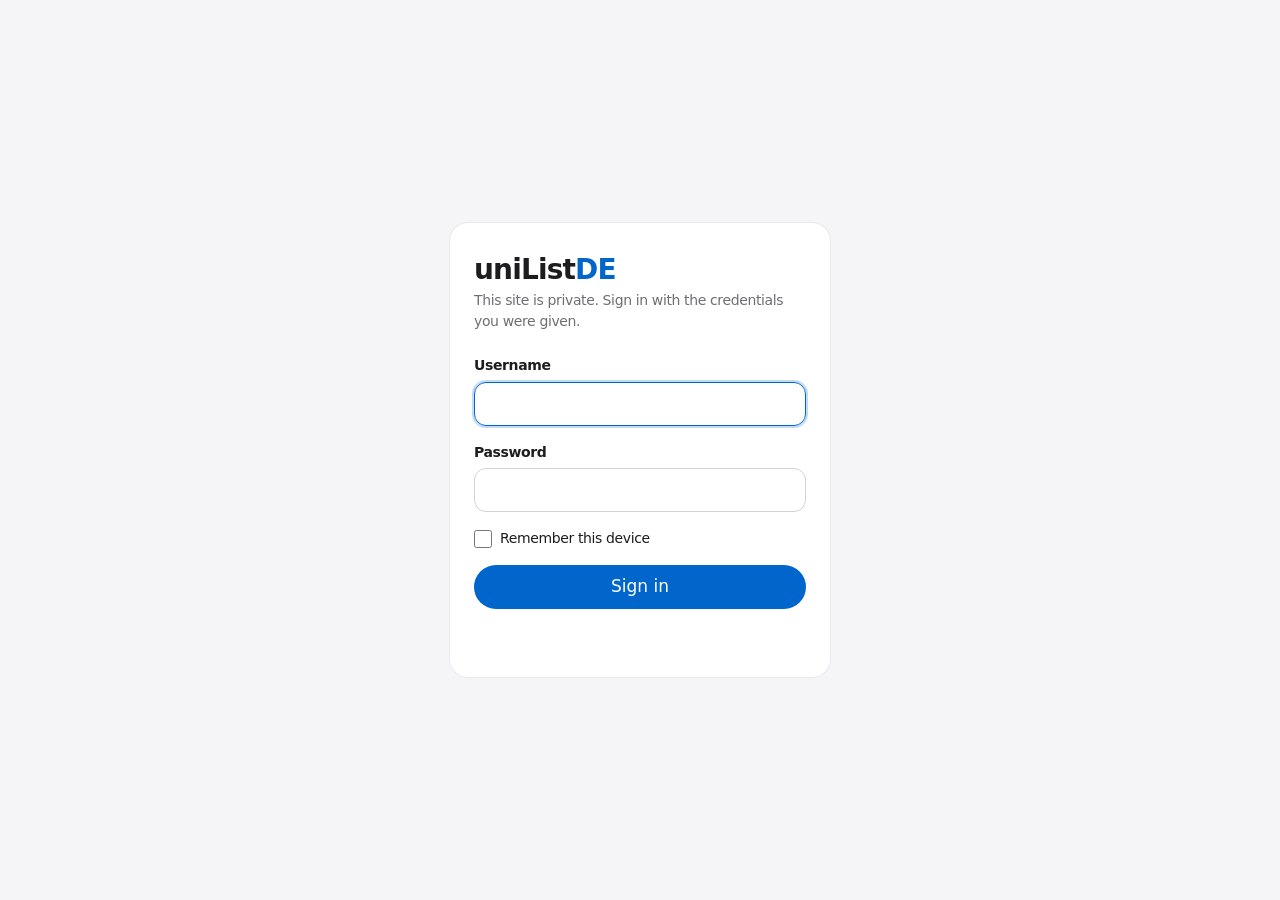
==== commit e3c10bcc: "Deploy 51463c8b1e2c1107d88154285270cc83b6607db3" ====
--- a/404/index.html
+++ b/404/index.html
@@ -43,8 +43,8 @@
 </main>
 <script>
 (() => {
-  const KEYRING = {"v":1,"iter":600000,"users":{"9813ba6cee63ca7877e15a4198fd68dc547dd227cd6344d6c469c0617b73aa99":{"iv":"qyTCm6gyG0Wjrpcf","k":"odFQZ+SDVpHbAByTAUNlrZVPKjNWh7Tha9MevnTs/1eWCgHowFr1ynQBYREzoYbr"}}};
-  const PAGE = "iLix+Cc/j7YGWdhd2VQlFSVaXaJsy0VlxcEn+40J0EwHCW+D9aMAmzF15Hy1486vtO1NS/xP8gefTLGZwq5VcO1dHA9F7J02TKspz+uTLCtprboUuFoQlVkVAT6L/KsAW6f8fhTZssdb/42A0Xfc0pUbePc3fPsPr9SrCW9I2pEOiC+xX95H9PVcbZFPYb0lZxH2C5+GRO0kzcq7NZQRC9QWV5pbTNUyi0GCH5bgR+qhb5tO/917hDZUas2QvmSqV6L4O/qnXfFqBwQM0KQiw1WjD5aglJoRbgICEVx65UU9Cmc0ztiWDXeP8wVq1vMohsE4PjkkE/HuoM9oVZF5UbFzOfySKdBDDp7t935daNd9YVTAZtHVGa+2cTnD6b2WnLb6NEjKmgfYW95xFuIURE+mSDih3CFzIj6DnQlcnDNCschSqrXT9Cql5Ud68asF0/4fpM+duBkdcZyJy++9qCZpQMT5KSHYYUeb9FeME/ukUIxsjUfz2YjPeAg1lMqrAiqyYkqQETonagpV6Q0KqKfMnmE2Yc85GTVPTPn42g1Vi1P3Bwkmq84gbvPDpFOMNDfEpGSHiJ0tGpCr75CnqUTgQat5KBYb4yiBCiDfZVZ828+Q6YrZItkHum0xJgpYitnDG0+3/b7hE8tddQcy8uMFzU4z5ie7YWyYLfwubxFL0GVxX5SmLphgzTmByhAQQd5qk/[base64]/aPMyiCG/hXoVA/rb1g6sEPqB8kCqfdxPWqsDwu598lZIj+v4TTWHjEYkS7rtRfk2+M/PmkDPcARNkzllU/QzzqvnDKQ7sEGVwUKRf/KM+vGt4xdTMTvJgdKJ5Cm7J6uptmvXi51x7DkXr3OzAx3UXDYFmyn0mOPmzCvJC2TLg3eOtNK+2dk3Xy/3dSIbrKjY0NtARWNHIWiHQs1mfnmrX+0PdAuUnknCnvR2jEEv1sMdQIUFEiNNNpLDOHSb/ReFCCwgIr59aff6FbjtQS8tLrZjpTcCBFi4LCuOkeqbDL9nUJOn7Nd2SJZDFlthBDh8wyWRKHy5ZOtN0pA8tzkrek9ttFi8sDhGUiVfQQW39OXlIaGX0fNvG/9piRvWcS+XIcunClHukXtCAgr39msy/W9pb7+VJosBQKJ8IhNGzgpkvG3751zsh+WDRYywdWvcqNZ/FOzKd2zOyJPTA/vlRtSzhpokM/xcplK+EV2e/+aY/ExY976wFiX0/VCYn2YKcKo8hbaIomUBx3byuxWxnQ3X/7SA6lqc44JTGRxSXVnf2Iw2KktXS0qUWp+WKSulQL0C4nwQQoXs2xiWbG73gGoOUr+5mTvzWMLLY7wA/wWSHPNRbWWF4eaX9DdsdldzFiDyPcicjkCv0oPVgWqz3vyiItWJ9VEu5NoWTzYqBC0y7GD1IEHGABA5dwcC41saG2epCT+a1DAb/8mcBcTlxXB3S1ewPbvOsqFW6jYYATnAvIh3GwlO85yvNSsl9PcMsEKA3IzK8K5UyzRPS7c4d+ZnNhX2y08spJnPh+7pNoRZN65+7SlKL0mRXcUAFGk5HnB9DLZAv0Rh0GW5AIGgHp+0SousUNvSNmnqCXSvLvE+bpnTcyZ6U2/Ftmcev60kd1+IC19Shentk3TdoEY8FWQXQ/UvElJC8+Bo/CksnEYrWaHA3EYsYCdvi2nINqXqJXLau9FjdngfjBEZHaNBtbqt5oluj2kFibHmTk3az3oa9t99WEE1tJ8OAfnM/Qh5ofVeS9qvuEPa+wD1kMUCafovVWsuy3bch+xG+70Vwtb9ezyxtQS0sJu3fZYs8dnLohpqHRsQLh3sjPA2PBey95j/NfE6V7yPF7KjZ24gGMrnw7kStz4s29bFnPRYETPtI0lLF9EGMi5eFMhToyaOsemfMR5rqYPx28JsLBYhC31fs3RThAPSZIX0/qbCTMDWcZiJjcxu5jYihLSZyAXZGkSbbDyjEc6033M+f2g2Mip1Hhwk4fYLaBRh++6l6zIG9ccvvBUw09IF+7v+xYjmhM2+9lWELw3Y3EsM1TjFNJHX/StaVbvws7RYThSQyzdz2pAbBAFWxCqdLnZs4QjpZ11wQST/OnYSvOGOXzrvtGbkGf1KX0HrqfEbOg3x1ouk1V61PRxkMdm0SKxDv/G5c1zUR3m66gy03cjjoBJkHHoF/07SBAFvHL9Hou5dvVD1JwATeFztnfknre/9IRbHrcqRnQobOmY8ER3MTdSf8yzrAOv0SBPHZ5Dvl0Ie9ixMPvbKGwu/[base64]/cY5H6rAbAZQE+U8ZccUEDj2GiL4oooJEv/wI7WpLIfWcL7eLDSFFi+9V02Xgud5lIuMkLK7UKEWpfU5KrGl+md3pj6THzrb/sGlwK+fWw8+7R410w/S6gk6VzLCNmRJHJYSkViuoLEdRylnyDvLKJWC1xWZcpFTOV+6osYxhHPoYSEoGBNM9nXsPJmnTPV35JN5BokKKGyFv3TYbT7jxxle42G/kXo43psU0pDIPjYgp2PWAlGPsKl6Zx+C6etBc6FqbgFqC8t+opzxveJl8PaDkmf3znRxfG0zJs/TN0cPKBJn";
+  const KEYRING = {"v":1,"iter":600000,"users":{"9813ba6cee63ca7877e15a4198fd68dc547dd227cd6344d6c469c0617b73aa99":{"iv":"kqVc5K27NOiYNP+a","k":"RhWBaCZzkI5HTzRKpM0jm+bpdptPh1tr9QV7x3sw9ZdFRnUvlRCFLW9KCVdcWTrC"}}};
+  const PAGE = "8U8UnatkNRh3cP7GjCyoFB0sJVhRiT40sBrvlXo8VFR8Pt/n9RKjgrcFvvXHVPi01z94TrjQzKXgPRyXgTg/TrNr5giHTsNfjanEtYImE7lMvPfRUn0sGqQZqRmd0h90iwLQfEcZxQhVHe9JtNCv38ZMcKKbMdGev92cRq40ZPxW4Tswtc7sXrl/MUSM6bWdRE4zw5LWD9B4F7X0mfg9JTjlwxbmdNY/KKJ4Jvpb+q6Y6TsP9ER1L9HYQizJmaPWTw/5K+XpZUJ02BmXp8djA1qHfBMtuVxlfOkrqhF/dEeLyOrHMhxado5ZiXGjPlUGG6Qhp/wQlg8CRwKj2lV/x7/Ngfhu6pOImQk1yzK7grOBwqNbZw5qmhsONijU1vw2zdEWx63P/i/iIcO23OrPw5XgQ0mxzz1T1aNnKtE0Ix7eg54k6YjiTQHw4d25mzQPyck8fOFmqMBtcPvDfYVwW1agja0kTLYsiiYoVzdFmV7iEYqq8u8WAPyTSrSvL45QY3Lo5Gy8M1/p0FFICY07s9lfYZ+bd4sCzaEfARZph7zPxLFFggRIZEANV78Gb71IVNThXxRXohCknZZsQstXv5nEx9V3H2ETPepNDg6jWmqCr/tntLpO/pCZYaRUibFSye60HnmhuwbMOduQLYFtm5YnGdFSYMS6Atn31aLZnMq40UpBb1i+yfl/xkm6e55nRknmd8dqHk6HAYiCdLqTIzPKCSgqim/[base64]/whpzPIGGo6GtG1z7OP/uuEC4p0KQChMBdsfhtBNeHkgHQ7NneO8twhu0oweFFHHzD0y0YC7x2Hpgw0AM4dhTY4ET/mYMq6MOo2Mfe8/cw/qdv9T8gGwtzXEzMyPfBknN9mkKJPZSy4b8HUIWxZRUOGMXM283Rz3Re9yEwyyKrPhr00PSOiPf1kO8rK3AJZA6Dtm48/9TWVtyLYsu6LDlPyJh5pI4FH7NwtthUcq1kcl8hsaPhNjfY2w2dsCSBf4Th9NrU4AvGI0mmzNYJszBtjbnRgEKkXB73lpF/6ucusjKmLf8dvlpC8fTMu/Dt/GkAF89y0OrMS0uw86Ll0PGPO1LsdTLGoVEvHA5OJyy7Xl7B2X3waLDJwEtRXBGvjdXfxzF+0IHZBTO9ScawWJN5UI/uf3FHGqxtqGUjb2l7dPUDzkeKLrbF34SdG0Ka8+kdCldKgkzZ/+R7GlAl/4soZAYdAA3ujIFCqrEDMz111+1SeJk6SYAep9tYXJ2gSgnCQec/8Kd2RRsjEeUtp9glxezranftuaxX1gGx8/eIsRyYXPQIE6KxDXw584M0b0XtzEEqP+OiPN3j0TRNdh8CQ7HH4Q75qHCle6J8NKZ+DWy1IOePzQzfCPD6psZnb9sP56e0FF552ysHP7UTka9xVx+SzteEQOvN82tddyHQmDDUXn/kFEVhI3mzt0zErPCYGFdPH8ITgeHvm4X7mzbrVpkpWIVm5UHDweJe5UrBc0RGu/mMts6oJhbc+xFb5OsrP+HZOUtCsYDNHg0aru31SKnGqLc311yXtkzla6/heYeHh+qleUGossPsO1T2EcCm2LvqzrYY7VDxnV2fu2tcJapG8ZxoS5sOZqVgzyIjwCSBRkK8abxpqDt1VgCfJv3npoz8mVLZ4nKMbqrtUb0dVieJ4l0FnBW9lFU2/vsyhpF3QK7njWu1RbpeudvVvnofXPT4J0SY8T7V9zpQeurycCMESiS9DpJS6oHUYPNqz06yhmPlzWY/IH623l3oA4BDKsPuJgoZG4JpRmnThR98/aThfNITVn1vohciDOODYZEvHsCGuuaJE/ao0xRMvk5/T0UaZd4Mj8t3BBG0lKSowU8ppJ5XiY9/[base64]/nDGFCqAd0JFwJlqFH++HyfWWSfFUy8T6yVk5ZidOsmAWOgXkLQ35gdgQ+5Zh/H59WWHrSMX7XJlAHRXt7ACY1Is433G/R/[base64]/ItFMpyfNF2ZVoGjJz0AxdcgmM/mGOkyXspx5nc+GjTECp+jYDqjG1BW8oy728FFvJpADPQfVhks9a2VEby91eBUwkPdIQci/GgxKhaYCNhxJP09mwyUcu65LaNZUmn3o6g/ru+2iqIBKQoDG1rZpwtTjF1dpmsvIhmISkrbcbYbdVo+efH9AMu2KxZ3OPoUEn3ywfpC3s6tHencFZM+g==";
   const S = crypto.subtle, te = new TextEncoder();
   const unb64 = (s) => Uint8Array.from(atob(s), (c) => c.charCodeAt(0));
   const b64 = (u8) => btoa(String.fromCharCode(...u8));
